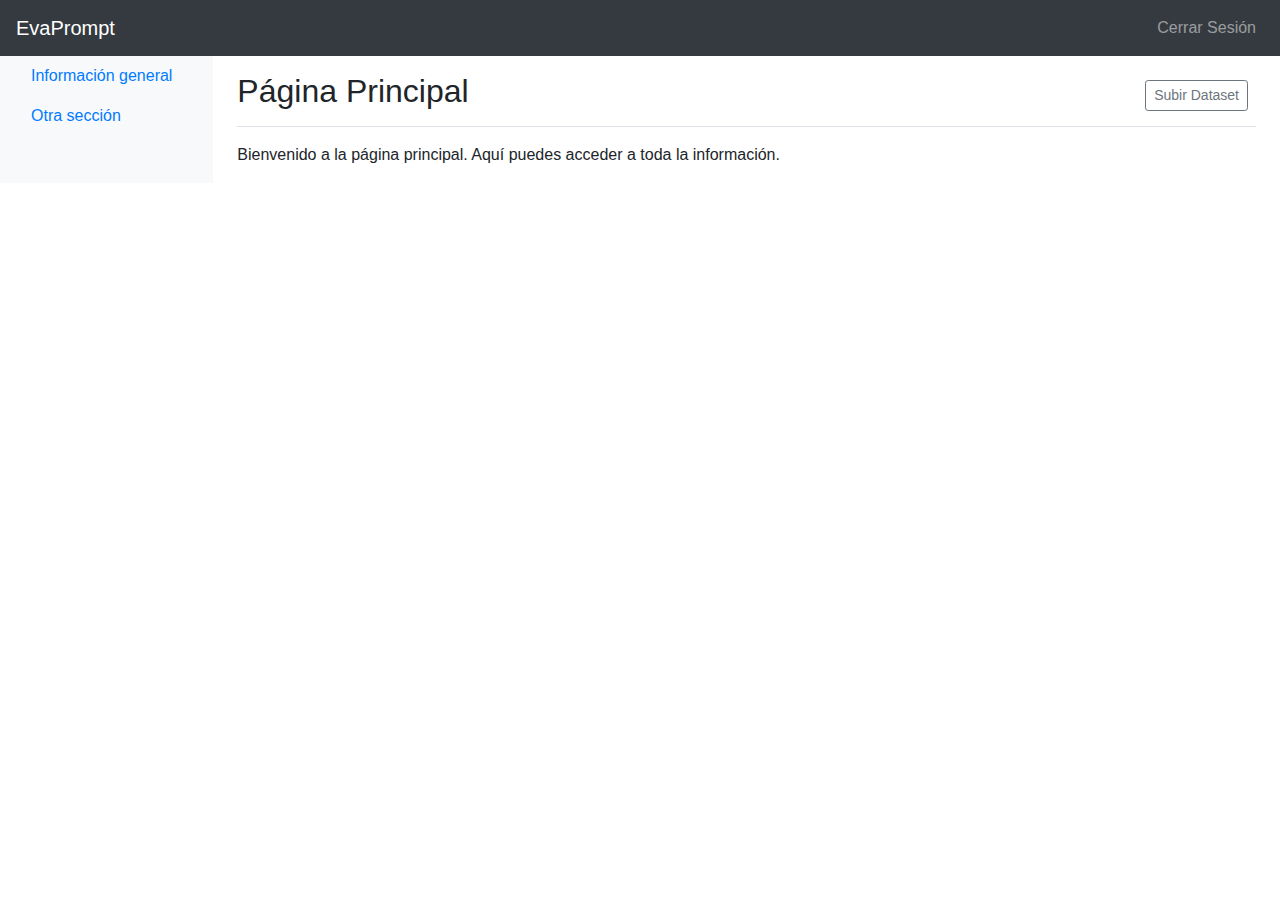
==== templates/dashboard.html @ 50b44930 "Primera versión. Funcionalidades: - Sistema de sesiones y usuarios (Login, Register), - Subir datase" ====
<!DOCTYPE html>
<html lang="es">
<head>
    <meta charset="UTF-8">
    <meta name="viewport" content="width=device-width, initial-scale=1.0">
    <title>Página Principal</title>
    <link rel="stylesheet" href="https://stackpath.bootstrapcdn.com/bootstrap/4.5.2/css/bootstrap.min.css">
</head>
<body>
    <nav class="navbar navbar-expand-lg navbar-dark bg-dark">
        <a class="navbar-brand" href="#">EvaPrompt</a>
        <button class="navbar-toggler" type="button" data-toggle="collapse" data-target="#navbarNav" aria-controls="navbarNav" aria-expanded="false" aria-label="Toggle navigation">
            <span class="navbar-toggler-icon"></span>
        </button>
        <div class="collapse navbar-collapse" id="navbarNav">
            <ul class="navbar-nav ml-auto">
                <li class="nav-item mr-auto">
                    <a class="nav-link" href="/logout">Cerrar Sesión</a>
                </li>
            </ul>
        </div>
    </nav>

    <div class="container-fluid">
        <div class="row">
            <!-- Barra lateral -->
            <nav class="col-md-2 d-md-block bg-light sidebar">
                <div class="sidebar-sticky">
                    <ul class="nav flex-column">
                        <li class="nav-item">
                            <a class="nav-link active" href="#">
                                Información general
                            </a>
                        </li>
                        <li class="nav-item">
                            <a class="nav-link" href="#">
                                Otra sección
                            </a>
                        </li>
                    </ul>
                </div>
            </nav>

            <!-- Contenido principal -->
            <main role="main" class="col-md-9 ml-sm-auto col-lg-10 px-4">
                <div class="d-flex justify-content-between flex-wrap flex-md-nowrap align-items-center pt-3 pb-2 mb-3 border-bottom">
                    <h1 class="h2">Página Principal</h1>
                    <div class="btn-toolbar mb-2 mb-md-0">
                        <div class="btn-group mr-2">
                            <button class="btn btn-sm btn-outline-secondary" onclick="window.location.href='/upload_dataset'">Subir Dataset</button>

                        </div>
                    </div>
                </div>

                <div class="table-responsive">
                    <!-- Aquí puedes agregar contenido principal -->
                    <p>Bienvenido a la página principal. Aquí puedes acceder a toda la información.</p>
                </div>
            </main>
        </div>
    </div>
    
    <!-- jQuery first, then Popper.js, then Bootstrap JS -->
    <script src="https://code.jquery.com/jquery-3.5.1.slim.min.js"></script>
    <script src="https://cdn.jsdelivr.net/npm/@popperjs/core@2.5.4/dist/umd/popper.min.js"></script>
    <script src="https://stackpath.bootstrapcdn.com/bootstrap/4.5.2/js/bootstrap.min.js"></script>
</body>
</html>
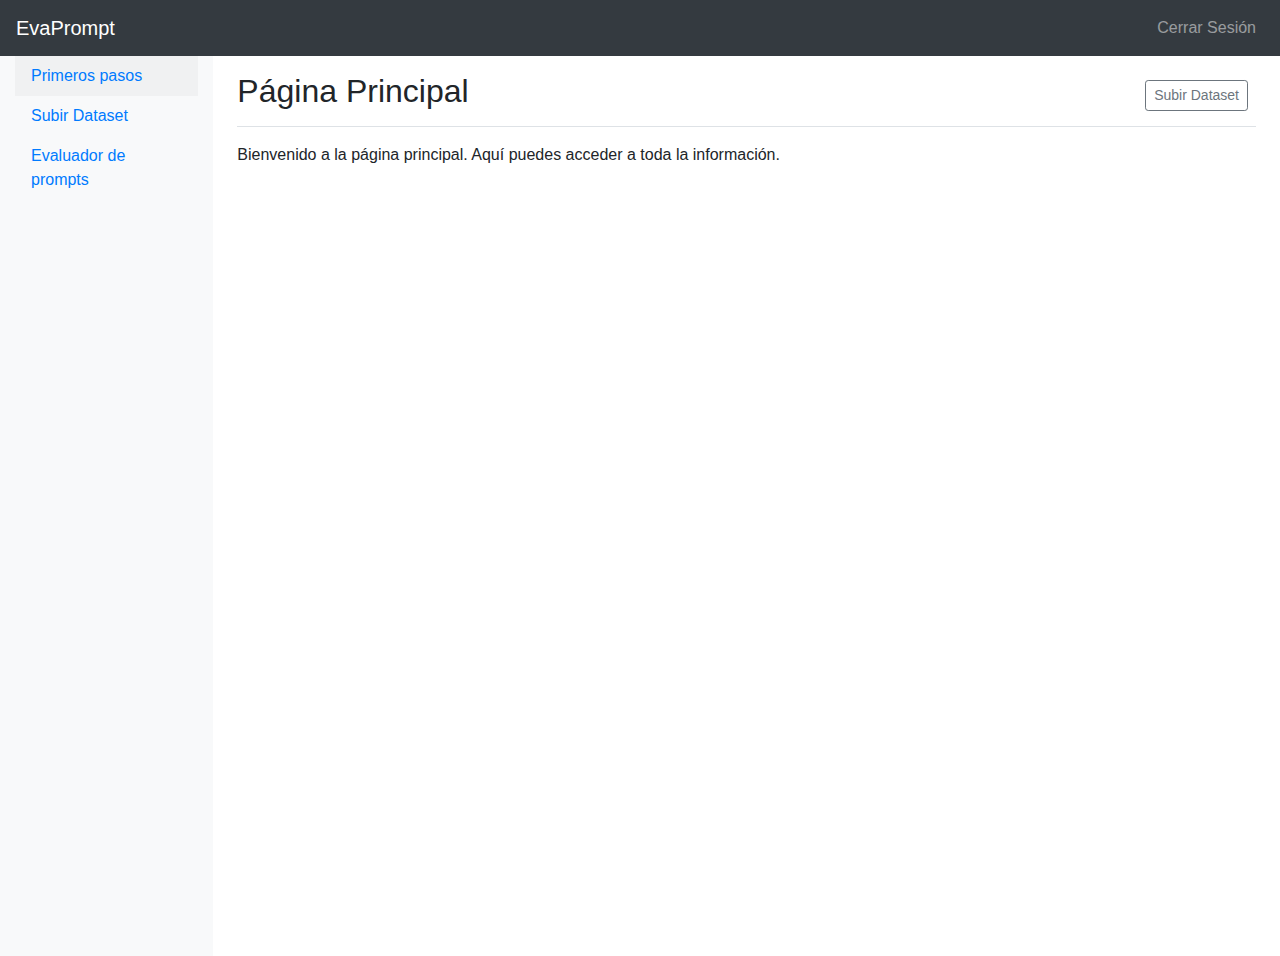
==== commit 22f048de: "Segunda Versión. Funcionalidades añadidas: - Vista Chat (Aún no funcional) - Dataset se guarda en ba" ====
--- a/templates/dashboard.html
+++ b/templates/dashboard.html
@@ -5,16 +5,18 @@
     <meta name="viewport" content="width=device-width, initial-scale=1.0">
     <title>Página Principal</title>
     <link rel="stylesheet" href="https://stackpath.bootstrapcdn.com/bootstrap/4.5.2/css/bootstrap.min.css">
+    <link rel="stylesheet" href="../static/css/media_query.css">
+    <link rel="stylesheet" href="../static/css/style.css">
 </head>
 <body>
     <nav class="navbar navbar-expand-lg navbar-dark bg-dark">
-        <a class="navbar-brand" href="#">EvaPrompt</a>
+        <a class="navbar-brand" href="/dashboard">EvaPrompt</a>
         <button class="navbar-toggler" type="button" data-toggle="collapse" data-target="#navbarNav" aria-controls="navbarNav" aria-expanded="false" aria-label="Toggle navigation">
             <span class="navbar-toggler-icon"></span>
         </button>
         <div class="collapse navbar-collapse" id="navbarNav">
             <ul class="navbar-nav ml-auto">
-                <li class="nav-item mr-auto">
+                <li class="nav-item">
                     <a class="nav-link" href="/logout">Cerrar Sesión</a>
                 </li>
             </ul>
@@ -23,26 +25,30 @@
 
     <div class="container-fluid">
         <div class="row">
-            <!-- Barra lateral -->
-            <nav class="col-md-2 d-md-block bg-light sidebar">
+             <!-- Barra lateral -->
+             <nav class="col-md-2 d-md-block bg-light sidebar vh-100">
                 <div class="sidebar-sticky">
                     <ul class="nav flex-column">
                         <li class="nav-item">
-                            <a class="nav-link active" href="#">
-                                Información general
+                            <a class="nav-link active" href="/dashboard">
+                                Primeros pasos
                             </a>
                         </li>
                         <li class="nav-item">
-                            <a class="nav-link" href="#">
-                                Otra sección
+                            <a class="nav-link" href="/upload_dataset">
+                               Subir Dataset
+                            </a>
+                        </li>
+                        <li class="nav-item">
+                            <a class="nav-link" href="/evaluador">
+                               Evaluador de prompts
                             </a>
                         </li>
                     </ul>
                 </div>
             </nav>
-
             <!-- Contenido principal -->
-            <main role="main" class="col-md-9 ml-sm-auto col-lg-10 px-4">
+            <main role="main" class="col-md-10 ml-sm-auto col-lg-10 px-4">
                 <div class="d-flex justify-content-between flex-wrap flex-md-nowrap align-items-center pt-3 pb-2 mb-3 border-bottom">
                     <h1 class="h2">Página Principal</h1>
                     <div class="btn-toolbar mb-2 mb-md-0">
--- a/static/css/style.css
+++ b/static/css/style.css
@@ -0,0 +1,3 @@
+.active {
+    background-color: #00000008;
+}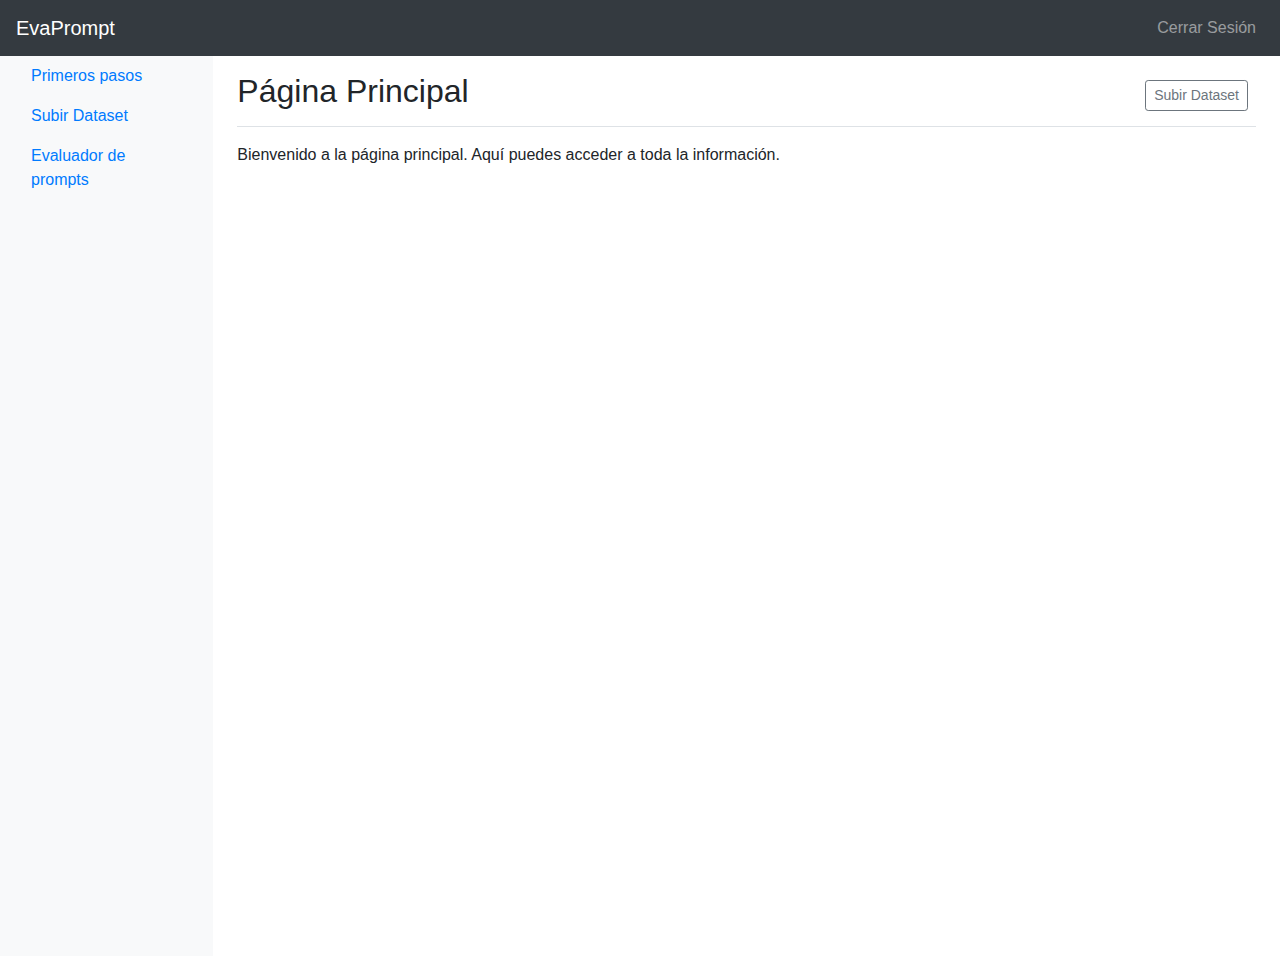
==== commit 5555f144: "Actualización 3. Implementados sistemas de evaluacion y graficado (a falta de mejoras)." ====
--- a/templates/dashboard.html
+++ b/templates/dashboard.html
@@ -40,7 +40,7 @@
                             </a>
                         </li>
                         <li class="nav-item">
-                            <a class="nav-link" href="/evaluador">
+                            <a class="nav-link" href="/v1/chat">
                                Evaluador de prompts
                             </a>
                         </li>
--- a/static/css/media_query.css
+++ b/static/css/media_query.css
@@ -0,0 +1,5 @@
+@media (max-width: 768px) {
+    .vh-100 {
+      height: auto !important; /* Cambia la altura a auto cuando la pantalla es más pequeña que 768px */
+    }
+  }--- a/static/css/style.css
+++ b/static/css/style.css
@@ -1,3 +1,67 @@
-.active {
-    background-color: #00000008;
+.chat-container {
+    border: 1px solid #ccc;
+    padding: 10px;
+    border-radius: 5px;
+    height: 500px; /* Ajusta el tamaño vertical del contenedor del chat según sea necesario */
+    overflow-y: auto; /* Permite el desplazamiento vertical para ver los mensajes anteriores */
+  }
+
+.input-container {
+    margin-top: 10px;
+}
+
+.message {
+    background-color: #f2f2f2;
+    padding: 10px;
+    border-radius: 5px;
+    margin-bottom: 5px;
+}
+
+.user-message {
+    background-color: #f2f2f2;
+    padding: 10px;
+    border-radius: 5px;
+    margin-bottom: 5px;
+    color: #666666; /* Color gris para los mensajes de "Tú" */
+}
+
+.sistem-message {
+    background-color: #62946a;
+    padding: 10px;
+    border-radius: 5px;
+    text-align: center;
+    margin-bottom: 5px;
+    color: #ffffff; 
+}
+
+.eva-message {
+    padding: 10px;
+    border-radius: 5px;
+    margin-bottom: 5px;
+}
+
+.accuracy-container {
+    background-color: #f2f2f2; /* Fondo gris claro */
+    padding: 10px;
+    border-radius: 5px;
+    margin-top: 10px;
+    font-weight: bold;
+    text-align: center; 
+    color: #666666; /* Color de texto gris */
+}
+
+.typing-dots {
+    animation: typing 1s infinite; /* Define la animación para los puntos suspensivos */
+}
+
+@keyframes typing {
+    0% {
+    content: ".";
+    }
+    33% {
+    content: "..";
+    }
+    66% {
+    content: "...";
+    }
 }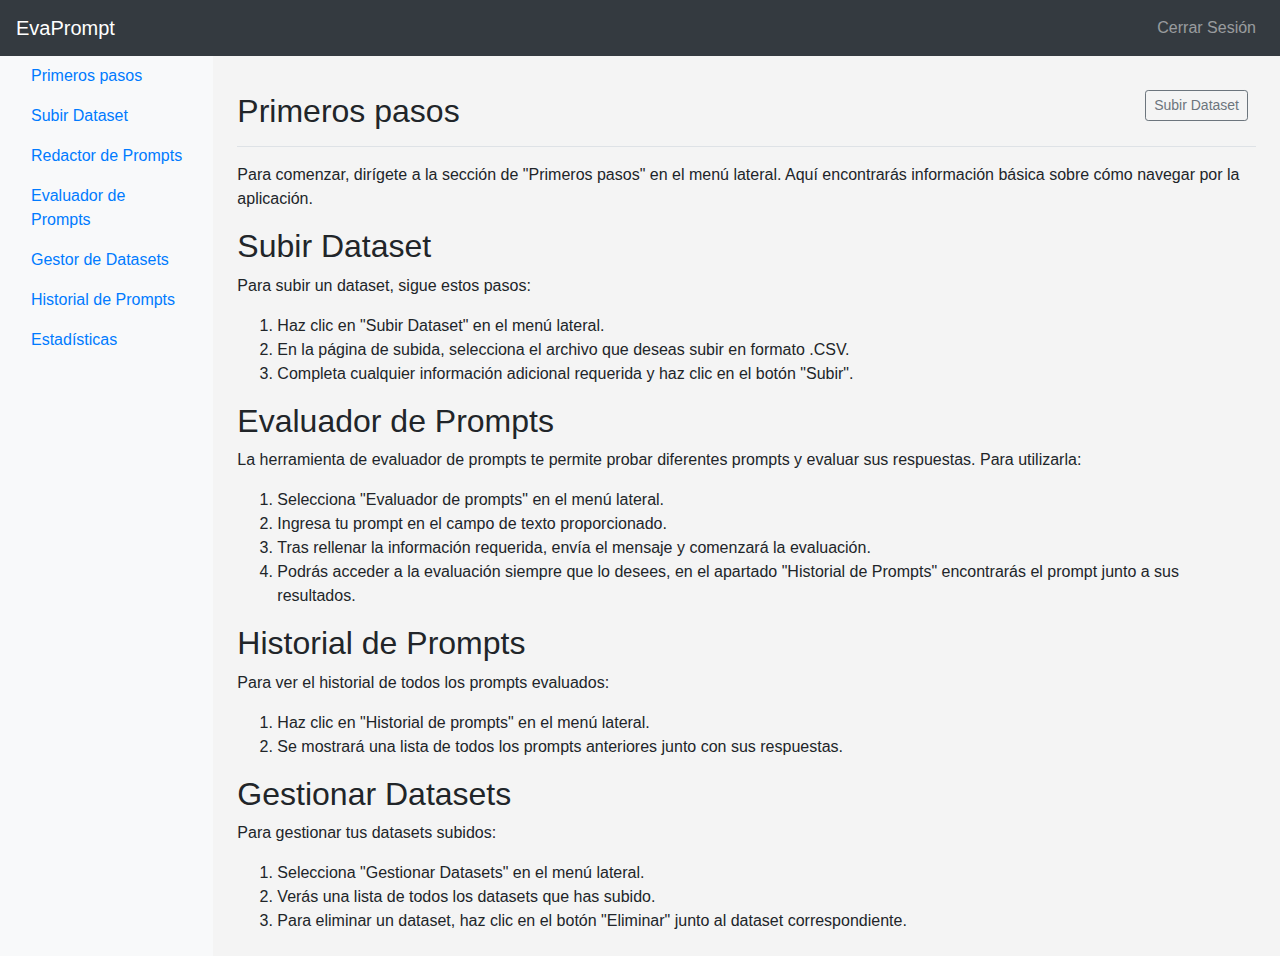
==== commit 4d9855ed: "Actualización 4. Añadidas casi todas las vistas y funcionalidades" ====
--- a/templates/dashboard.html
+++ b/templates/dashboard.html
@@ -3,7 +3,7 @@
 <head>
     <meta charset="UTF-8">
     <meta name="viewport" content="width=device-width, initial-scale=1.0">
-    <title>Página Principal</title>
+    <title>Página Principal - Manual de Usuario</title>
     <link rel="stylesheet" href="https://stackpath.bootstrapcdn.com/bootstrap/4.5.2/css/bootstrap.min.css">
     <link rel="stylesheet" href="../static/css/media_query.css">
     <link rel="stylesheet" href="../static/css/style.css">
@@ -25,12 +25,12 @@
 
     <div class="container-fluid">
         <div class="row">
-             <!-- Barra lateral -->
-             <nav class="col-md-2 d-md-block bg-light sidebar vh-100">
+            <!-- Barra lateral -->
+            <nav class="col-md-2 d-md-block bg-light sidebar vh-100">
                 <div class="sidebar-sticky">
                     <ul class="nav flex-column">
                         <li class="nav-item">
-                            <a class="nav-link active" href="/dashboard">
+                            <a class="nav-link" href="/dashboard">
                                 Primeros pasos
                             </a>
                         </li>
@@ -40,28 +40,89 @@
                             </a>
                         </li>
                         <li class="nav-item">
-                            <a class="nav-link" href="/v1/chat">
-                               Evaluador de prompts
+                            <a class="nav-link active" href="/redactor_prompts">
+                               Redactor de Prompts
+                            </a>
+                        </li>
+                        <li class="nav-item">
+                            <a class="nav-link active" href="/v1/chat">
+                               Evaluador de Prompts
+                            </a>
+                        </li>
+                        <li class="nav-item">
+                            <a class="nav-link" href="/manage_datasets">Gestor de Datasets</a>
+                        </li>
+                        <li class="nav-item">
+                            <a class="nav-link" href="/manage_prompts">Historial de Prompts</a>
+                        </li>
+                        <li class="nav-item">
+                            <a class="nav-link" href="/estadisticas">
+                               Estadísticas
                             </a>
                         </li>
                     </ul>
                 </div>
             </nav>
+
             <!-- Contenido principal -->
             <main role="main" class="col-md-10 ml-sm-auto col-lg-10 px-4">
                 <div class="d-flex justify-content-between flex-wrap flex-md-nowrap align-items-center pt-3 pb-2 mb-3 border-bottom">
-                    <h1 class="h2">Página Principal</h1>
+                    <h1 class="h2">Primeros pasos</h1>
                     <div class="btn-toolbar mb-2 mb-md-0">
                         <div class="btn-group mr-2">
                             <button class="btn btn-sm btn-outline-secondary" onclick="window.location.href='/upload_dataset'">Subir Dataset</button>
-
                         </div>
                     </div>
                 </div>
 
                 <div class="table-responsive">
-                    <!-- Aquí puedes agregar contenido principal -->
-                    <p>Bienvenido a la página principal. Aquí puedes acceder a toda la información.</p>
+                    <section>
+                        <p>Para comenzar, dirígete a la sección de "Primeros pasos" en el menú lateral. Aquí encontrarás información básica sobre cómo navegar por la aplicación.</p>
+                    </section>
+                    
+                    <!-- Subir Dataset -->
+                    <section>
+                        <h2>Subir Dataset</h2>
+                        <p>Para subir un dataset, sigue estos pasos:</p>
+                        <ol>
+                            <li>Haz clic en "Subir Dataset" en el menú lateral.</li>
+                            <li>En la página de subida, selecciona el archivo que deseas subir en formato .CSV.</li>
+                            <li>Completa cualquier información adicional requerida y haz clic en el botón "Subir".</li>
+                        </ol>
+                    </section>
+                    
+                    <!-- Evaluador de Prompts -->
+                    <section>
+                        <h2>Evaluador de Prompts</h2>
+                        <p>La herramienta de evaluador de prompts te permite probar diferentes prompts y evaluar sus respuestas. Para utilizarla:</p>
+                        <ol>
+                            <li>Selecciona "Evaluador de prompts" en el menú lateral.</li>
+                            <li>Ingresa tu prompt en el campo de texto proporcionado.</li>
+                            <li>Tras rellenar la información requerida, envía el mensaje y comenzará la evaluación.</li>
+                            <li>Podrás acceder a la evaluación siempre que lo desees, en el apartado "Historial de Prompts" encontrarás el prompt junto a sus resultados.</li>
+                        </ol>
+                    </section>
+
+                    <!-- Historial de Prompts -->
+                    <section>
+                        <h2>Historial de Prompts</h2>
+                        <p>Para ver el historial de todos los prompts evaluados:</p>
+                        <ol>
+                            <li>Haz clic en "Historial de prompts" en el menú lateral.</li>
+                            <li>Se mostrará una lista de todos los prompts anteriores junto con sus respuestas.</li>
+                        </ol>
+                    </section>
+
+                    <!-- Gestionar Datasets -->
+                    <section>
+                        <h2>Gestionar Datasets</h2>
+                        <p>Para gestionar tus datasets subidos:</p>
+                        <ol>
+                            <li>Selecciona "Gestionar Datasets" en el menú lateral.</li>
+                            <li>Verás una lista de todos los datasets que has subido.</li>
+                            <li>Para eliminar un dataset, haz clic en el botón "Eliminar" junto al dataset correspondiente.</li>
+                        </ol>
+                    </section>
                 </div>
             </main>
         </div>
--- a/static/css/style.css
+++ b/static/css/style.css
@@ -54,6 +54,58 @@
     animation: typing 1s infinite; /* Define la animación para los puntos suspensivos */
 }
 
+body {
+    font-family: Arial, sans-serif;
+    background-color: #f4f4f4;
+    margin: 0;
+    padding: 0;
+}
+
+.container {
+    width: 80%;
+    margin: auto;
+    overflow: hidden;
+}
+
+h1 {
+    text-align: center;
+    margin-top: 20px;
+}
+
+.stats-container {
+    display: flex;
+    flex-wrap: wrap;
+    justify-content: center;
+    margin-top: 20px;
+}
+
+.stat-box {
+    background-color: #ffffff;
+    border: 1px solid #dddddd;
+    border-radius: 5px;
+    box-shadow: 0 0 10px rgba(0, 0, 0, 0.1);
+    margin: 10px;
+    padding: 20px;
+    text-align: center;
+    width: 200px;
+}
+
+.stat-box h2 {
+    margin-top: 0;
+}
+
+#response-container {
+    margin-top: 30px;
+}
+
+#error-message {
+    border: 1px solid red;
+    background-color: #ffe6e6;
+    padding: 10px;
+    margin-bottom: 10px;
+    display: none; /* Oculto por defecto */
+}
+
 @keyframes typing {
     0% {
     content: ".";
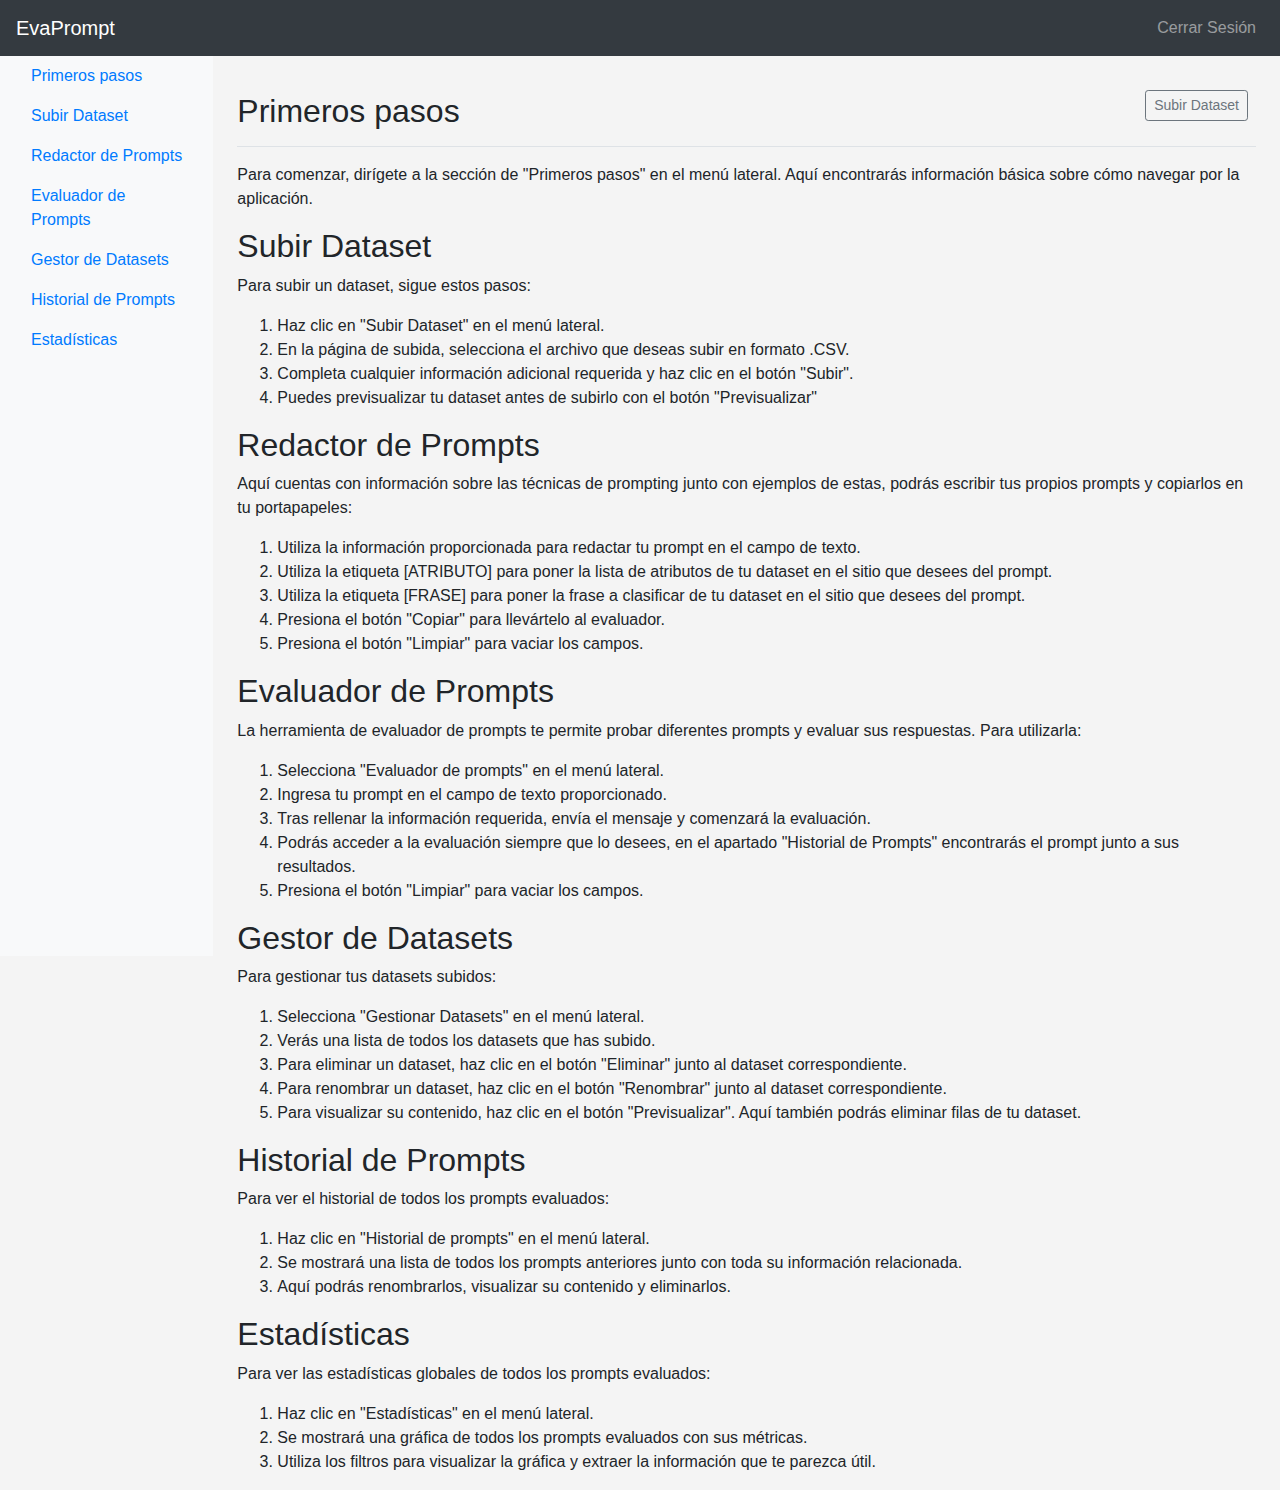
==== commit b88dfd46: "Act 5. Correción función de evaluación." ====
--- a/templates/dashboard.html
+++ b/templates/dashboard.html
@@ -67,7 +67,7 @@
             <!-- Contenido principal -->
             <main role="main" class="col-md-10 ml-sm-auto col-lg-10 px-4">
                 <div class="d-flex justify-content-between flex-wrap flex-md-nowrap align-items-center pt-3 pb-2 mb-3 border-bottom">
-                    <h1 class="h2">Primeros pasos</h1>
+                    <h1 class="h2 ">Primeros pasos</h1>
                     <div class="btn-toolbar mb-2 mb-md-0">
                         <div class="btn-group mr-2">
                             <button class="btn btn-sm btn-outline-secondary" onclick="window.location.href='/upload_dataset'">Subir Dataset</button>
@@ -88,9 +88,22 @@
                             <li>Haz clic en "Subir Dataset" en el menú lateral.</li>
                             <li>En la página de subida, selecciona el archivo que deseas subir en formato .CSV.</li>
                             <li>Completa cualquier información adicional requerida y haz clic en el botón "Subir".</li>
+                            <li>Puedes previsualizar tu dataset antes de subirlo con el botón "Previsualizar"</li>
+                    </section>
+                    
+                    <!-- Evaluador de Prompts -->
+                    <section>
+                        <h2>Redactor de Prompts</h2>
+                        <p>Aquí cuentas con información sobre las técnicas de prompting junto con ejemplos de estas, podrás escribir tus propios prompts y copiarlos en tu portapapeles:</p>
+                        <ol>
+                            <li>Utiliza la información proporcionada para redactar tu prompt en el campo de texto.</li>
+                            <li>Utiliza la etiqueta [ATRIBUTO] para poner la lista de atributos de tu dataset en el sitio que desees del prompt.</li>
+                            <li>Utiliza la etiqueta [FRASE] para poner la frase a clasificar de tu dataset en el sitio que desees del prompt.</li>
+                            <li>Presiona el botón "Copiar" para llevártelo al evaluador.</li>
+                            <li>Presiona el botón "Limpiar" para vaciar los campos.</li>
                         </ol>
                     </section>
-                    
+
                     <!-- Evaluador de Prompts -->
                     <section>
                         <h2>Evaluador de Prompts</h2>
@@ -100,6 +113,20 @@
                             <li>Ingresa tu prompt en el campo de texto proporcionado.</li>
                             <li>Tras rellenar la información requerida, envía el mensaje y comenzará la evaluación.</li>
                             <li>Podrás acceder a la evaluación siempre que lo desees, en el apartado "Historial de Prompts" encontrarás el prompt junto a sus resultados.</li>
+                            <li>Presiona el botón "Limpiar" para vaciar los campos.</li>
+                        </ol>
+                    </section>
+
+                    <!-- Gestionar Datasets -->
+                    <section>
+                        <h2>Gestor de Datasets</h2>
+                        <p>Para gestionar tus datasets subidos:</p>
+                        <ol>
+                            <li>Selecciona "Gestionar Datasets" en el menú lateral.</li>
+                            <li>Verás una lista de todos los datasets que has subido.</li>
+                            <li>Para eliminar un dataset, haz clic en el botón "Eliminar" junto al dataset correspondiente.</li>
+                            <li>Para renombrar un dataset, haz clic en el botón "Renombrar" junto al dataset correspondiente.</li>
+                            <li>Para visualizar su contenido, haz clic en el botón "Previsualizar". Aquí también podrás eliminar filas de tu dataset.</li>
                         </ol>
                     </section>
 
@@ -109,18 +136,19 @@
                         <p>Para ver el historial de todos los prompts evaluados:</p>
                         <ol>
                             <li>Haz clic en "Historial de prompts" en el menú lateral.</li>
-                            <li>Se mostrará una lista de todos los prompts anteriores junto con sus respuestas.</li>
+                            <li>Se mostrará una lista de todos los prompts anteriores junto con toda su información relacionada.</li>
+                            <li>Aquí podrás renombrarlos, visualizar su contenido y eliminarlos.</li>
                         </ol>
                     </section>
 
-                    <!-- Gestionar Datasets -->
+                    <!-- Estadísticas -->
                     <section>
-                        <h2>Gestionar Datasets</h2>
-                        <p>Para gestionar tus datasets subidos:</p>
+                        <h2>Estadísticas</h2>
+                        <p>Para ver las estadísticas globales de todos los prompts evaluados:</p>
                         <ol>
-                            <li>Selecciona "Gestionar Datasets" en el menú lateral.</li>
-                            <li>Verás una lista de todos los datasets que has subido.</li>
-                            <li>Para eliminar un dataset, haz clic en el botón "Eliminar" junto al dataset correspondiente.</li>
+                            <li>Haz clic en "Estadísticas" en el menú lateral.</li>
+                            <li>Se mostrará una gráfica de todos los prompts evaluados con sus métricas.</li>
+                            <li>Utiliza los filtros para visualizar la gráfica y extraer la información que te parezca útil.</li>
                         </ol>
                     </section>
                 </div>
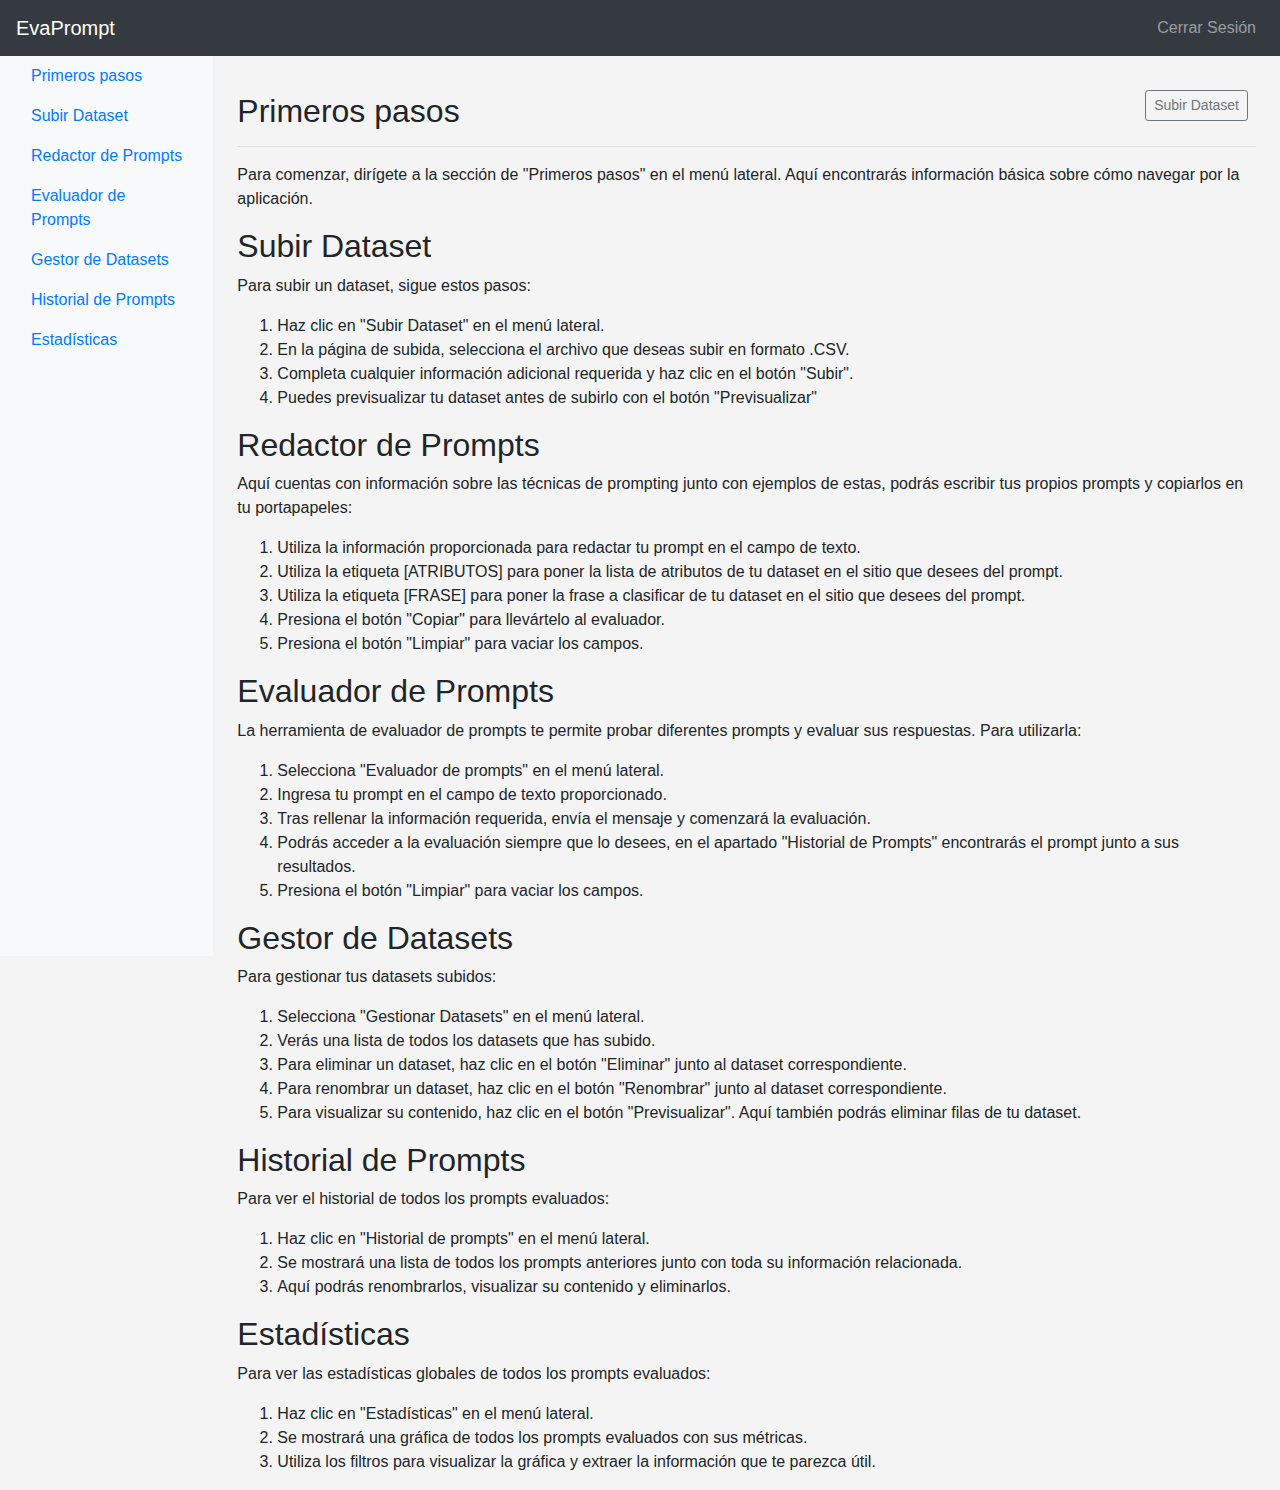
==== commit a35e43b5: "PRODUCTO FINAL." ====
--- a/templates/dashboard.html
+++ b/templates/dashboard.html
@@ -97,7 +97,7 @@
                         <p>Aquí cuentas con información sobre las técnicas de prompting junto con ejemplos de estas, podrás escribir tus propios prompts y copiarlos en tu portapapeles:</p>
                         <ol>
                             <li>Utiliza la información proporcionada para redactar tu prompt en el campo de texto.</li>
-                            <li>Utiliza la etiqueta [ATRIBUTO] para poner la lista de atributos de tu dataset en el sitio que desees del prompt.</li>
+                            <li>Utiliza la etiqueta [ATRIBUTOS] para poner la lista de atributos de tu dataset en el sitio que desees del prompt.</li>
                             <li>Utiliza la etiqueta [FRASE] para poner la frase a clasificar de tu dataset en el sitio que desees del prompt.</li>
                             <li>Presiona el botón "Copiar" para llevártelo al evaluador.</li>
                             <li>Presiona el botón "Limpiar" para vaciar los campos.</li>
